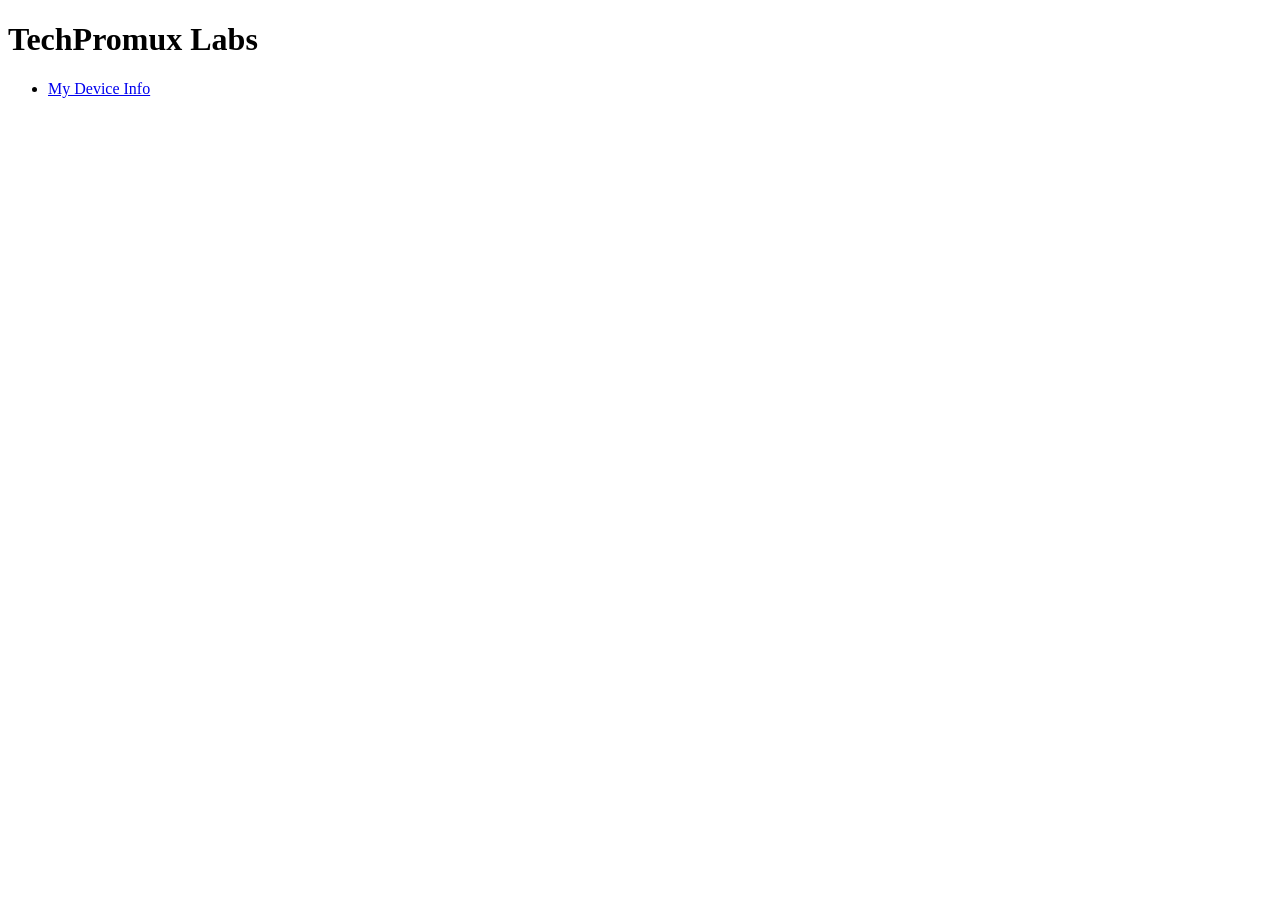
==== index.html @ 03d0da3a "My Device Info App" ====
<!DOCTYPE html>
<html>
<head>
  <meta charset="UTF-8">
  <title>TechPromux Labs</title>
</head>
<body>
  <h1>TechPromux Labs</h1>

  <ul>
    <li><a href="./apps/mydeviceinfo/">My Device Info</a></li>
  </ul>
</body>
</html>
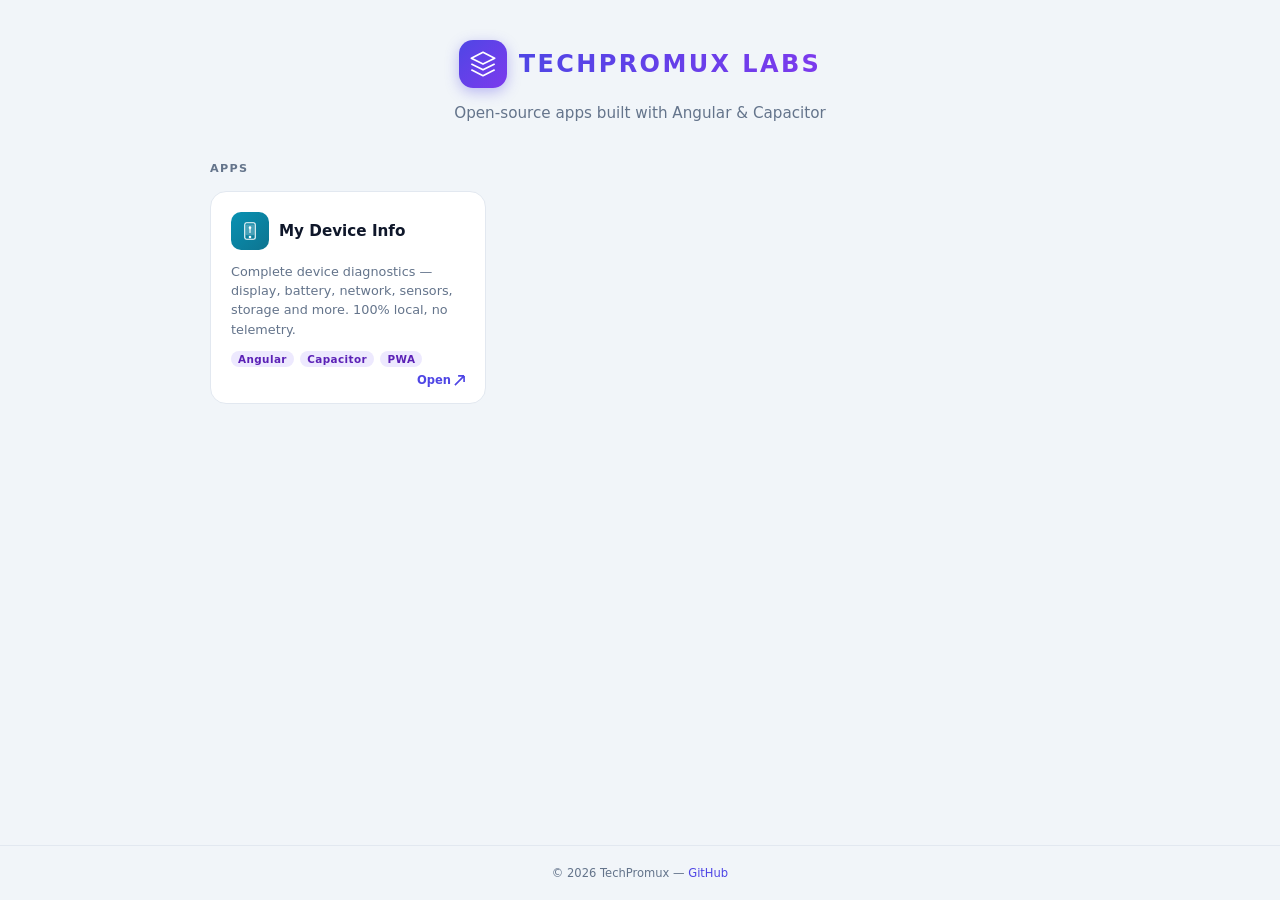
==== commit f94e679a: "My Device Info App" ====
--- a/index.html
+++ b/index.html
@@ -1,14 +1,288 @@
 <!DOCTYPE html>
-<html>
+<html lang="en">
 <head>
-  <meta charset="UTF-8">
+  <meta charset="UTF-8" />
+  <meta name="viewport" content="width=device-width, initial-scale=1.0" />
   <title>TechPromux Labs</title>
+  <meta name="description" content="Open-source web &amp; mobile apps built with Angular and Capacitor." />
+  <meta name="theme-color" content="#4F46E5" media="(prefers-color-scheme: light)" />
+  <meta name="theme-color" content="#3730A3" media="(prefers-color-scheme: dark)" />
+  <style>
+    *, *::before, *::after { box-sizing: border-box; margin: 0; padding: 0; }
+
+    :root {
+      --bg:        #f1f5f9;
+      --surface:   #ffffff;
+      --border:    #e2e8f0;
+      --text:      #0f172a;
+      --muted:     #64748b;
+      --accent:    #4f46e5;
+      --accent2:   #7c3aed;
+      --tag-bg:    #ede9fe;
+      --tag-color: #5b21b6;
+    }
+    @media (prefers-color-scheme: dark) {
+      :root {
+        --bg:        #0f172a;
+        --surface:   #1e293b;
+        --border:    #334155;
+        --text:      #f1f5f9;
+        --muted:     #94a3b8;
+        --accent:    #818cf8;
+        --accent2:   #a78bfa;
+        --tag-bg:    #312e81;
+        --tag-color: #c4b5fd;
+      }
+    }
+
+    body {
+      font-family: system-ui, -apple-system, sans-serif;
+      background: var(--bg);
+      color: var(--text);
+      min-height: 100dvh;
+      display: flex;
+      flex-direction: column;
+    }
+
+    /* ── Header ── */
+    header {
+      padding: 2.5rem 1.5rem 0;
+      text-align: center;
+    }
+
+    .brand {
+      display: inline-flex;
+      align-items: center;
+      gap: 0.75rem;
+      margin-bottom: 1rem;
+    }
+
+    .brand-icon {
+      width: 48px;
+      height: 48px;
+      border-radius: 14px;
+      background: linear-gradient(135deg, #4f46e5, #7c3aed);
+      display: flex;
+      align-items: center;
+      justify-content: center;
+      box-shadow: 0 4px 14px rgba(79, 70, 229, 0.35);
+      flex-shrink: 0;
+    }
+
+    .brand-icon svg {
+      width: 28px;
+      height: 28px;
+      color: #fff;
+    }
+
+    .brand-name {
+      font-size: 1.5rem;
+      font-weight: 900;
+      letter-spacing: 0.1em;
+      text-transform: uppercase;
+      background: linear-gradient(90deg, var(--accent), var(--accent2));
+      -webkit-background-clip: text;
+      -webkit-text-fill-color: transparent;
+      background-clip: text;
+    }
+
+    .tagline {
+      font-size: 0.95rem;
+      color: var(--muted);
+      margin-bottom: 2.5rem;
+    }
+
+    /* ── Grid ── */
+    main {
+      flex: 1;
+      width: 100%;
+      max-width: 900px;
+      margin: 0 auto;
+      padding: 0 1.25rem 3rem;
+    }
+
+    .section-label {
+      font-size: 0.7rem;
+      font-weight: 700;
+      letter-spacing: 0.12em;
+      text-transform: uppercase;
+      color: var(--muted);
+      margin-bottom: 1rem;
+    }
+
+    .grid {
+      display: grid;
+      grid-template-columns: repeat(auto-fill, minmax(260px, 1fr));
+      gap: 1rem;
+    }
+
+    /* ── Card ── */
+    .card {
+      background: var(--surface);
+      border: 1px solid var(--border);
+      border-radius: 16px;
+      padding: 1.25rem 1.25rem 1rem;
+      text-decoration: none;
+      color: inherit;
+      display: flex;
+      flex-direction: column;
+      gap: 0.75rem;
+      transition: transform 0.18s ease, box-shadow 0.18s ease, border-color 0.18s ease;
+      position: relative;
+      overflow: hidden;
+    }
+
+    .card::before {
+      content: '';
+      position: absolute;
+      inset: 0;
+      border-radius: inherit;
+      background: linear-gradient(135deg, var(--accent), var(--accent2));
+      opacity: 0;
+      transition: opacity 0.18s ease;
+    }
+
+    .card:hover {
+      transform: translateY(-3px);
+      box-shadow: 0 8px 28px rgba(79, 70, 229, 0.18);
+      border-color: var(--accent);
+    }
+
+    .card:hover::before { opacity: 0.04; }
+
+    .card-head {
+      display: flex;
+      align-items: center;
+      gap: 0.625rem;
+      position: relative;
+    }
+
+    .card-icon {
+      width: 38px;
+      height: 38px;
+      border-radius: 10px;
+      display: flex;
+      align-items: center;
+      justify-content: center;
+      font-size: 1.1rem;
+      flex-shrink: 0;
+    }
+
+    .card-title {
+      font-size: 0.95rem;
+      font-weight: 700;
+    }
+
+    .card-desc {
+      font-size: 0.8rem;
+      color: var(--muted);
+      line-height: 1.5;
+      position: relative;
+    }
+
+    .card-footer {
+      display: flex;
+      align-items: center;
+      gap: 0.4rem;
+      flex-wrap: wrap;
+      position: relative;
+    }
+
+    .tag {
+      font-size: 0.65rem;
+      font-weight: 600;
+      letter-spacing: 0.04em;
+      padding: 2px 7px;
+      border-radius: 999px;
+      background: var(--tag-bg);
+      color: var(--tag-color);
+    }
+
+    .open-link {
+      margin-left: auto;
+      font-size: 0.72rem;
+      font-weight: 600;
+      color: var(--accent);
+      display: flex;
+      align-items: center;
+      gap: 3px;
+    }
+
+    .open-link svg {
+      width: 11px;
+      height: 11px;
+    }
+
+    /* ── Footer ── */
+    footer {
+      text-align: center;
+      padding: 1.25rem;
+      font-size: 0.72rem;
+      color: var(--muted);
+      border-top: 1px solid var(--border);
+    }
+
+    footer a {
+      color: var(--accent);
+      text-decoration: none;
+    }
+    footer a:hover { text-decoration: underline; }
+  </style>
 </head>
 <body>
-  <h1>TechPromux Labs</h1>
-
-  <ul>
-    <li><a href="./apps/mydeviceinfo/">My Device Info</a></li>
-  </ul>
+
+  <header>
+    <div class="brand">
+      <div class="brand-icon">
+        <svg viewBox="0 0 24 24" fill="none" xmlns="http://www.w3.org/2000/svg" aria-hidden="true">
+          <path d="M12 2L2 7l10 5 10-5-10-5z" stroke="currentColor" stroke-width="1.5" stroke-linejoin="round"/>
+          <path d="M2 17l10 5 10-5" stroke="currentColor" stroke-width="1.5" stroke-linejoin="round"/>
+          <path d="M2 12l10 5 10-5" stroke="currentColor" stroke-width="1.5" stroke-linejoin="round"/>
+        </svg>
+      </div>
+      <span class="brand-name">TechPromux Labs</span>
+    </div>
+    <p class="tagline">Open-source apps built with Angular &amp; Capacitor</p>
+  </header>
+
+  <main>
+    <p class="section-label">Apps</p>
+    <div class="grid">
+
+      <a class="card" href="./apps/mydeviceinfo/">
+        <div class="card-head">
+          <div class="card-icon" style="background:linear-gradient(135deg,#0891b2,#0e7490);color:#fff;">
+            <svg width="18" height="18" viewBox="0 0 24 24" fill="none" stroke="currentColor" stroke-width="1.5" aria-hidden="true">
+              <rect x="5" y="1" width="14" height="22" rx="2.5" stroke="currentColor" stroke-width="1.5"/>
+              <rect x="7" y="4" width="10" height="13" rx="1" fill="currentColor" opacity="0.25"/>
+              <circle cx="12" cy="20" r="1" fill="currentColor"/>
+              <circle cx="12" cy="7.5" r="1" fill="currentColor"/>
+              <line x1="12" y1="9.5" x2="12" y2="14" stroke="currentColor" stroke-width="1.5" stroke-linecap="round"/>
+            </svg>
+          </div>
+          <span class="card-title">My Device Info</span>
+        </div>
+        <p class="card-desc">Complete device diagnostics — display, battery, network, sensors, storage and more. 100% local, no telemetry.</p>
+        <div class="card-footer">
+          <span class="tag">Angular</span>
+          <span class="tag">Capacitor</span>
+          <span class="tag">PWA</span>
+          <span class="open-link">
+            Open
+            <svg viewBox="0 0 12 12" fill="none" stroke="currentColor" stroke-width="1.8" aria-hidden="true">
+              <path d="M1 11L11 1M11 1H4.5M11 1V7.5"/>
+            </svg>
+          </span>
+        </div>
+      </a>
+
+    </div>
+  </main>
+
+  <footer>
+    &copy; <script>document.write(new Date().getFullYear())</script> TechPromux &mdash;
+    <a href="https://github.com/techpromux" target="_blank" rel="noopener">GitHub</a>
+  </footer>
+
 </body>
-</html>+</html>
